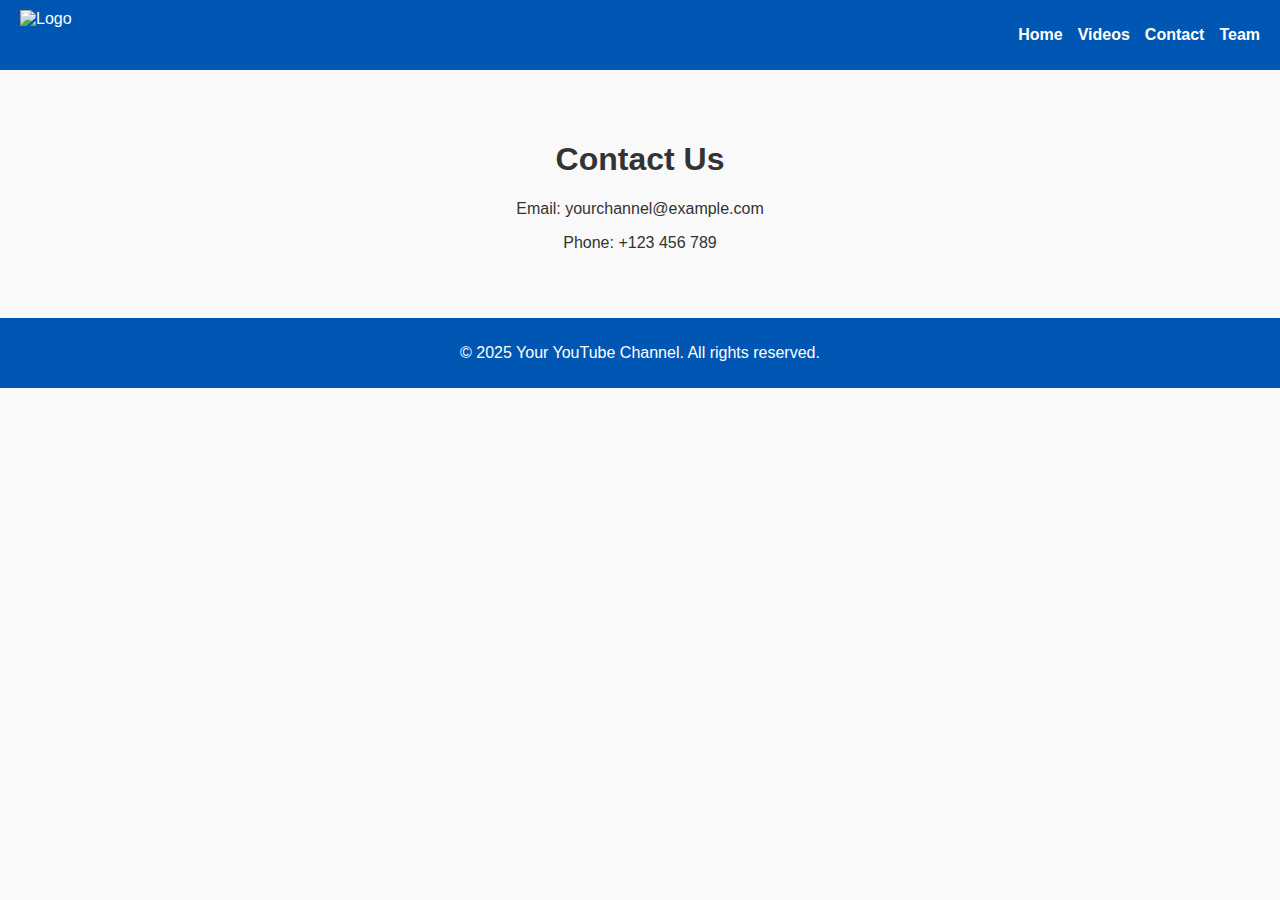
==== contact.html @ 91d70dd4 "Add files via upload" ====
<!DOCTYPE html>
<html lang="en">
<head>
    <meta charset="UTF-8">
    <meta name="viewport" content="width=device-width, initial-scale=1.0">
    <title>Contact - Your YouTube Channel</title>
    <link rel="stylesheet" href="styles.css">
</head>
<body>
    <header>
        <img src="logo.jpg" alt="Logo" class="logo">
        <nav>
            <ul>
                <li><a href="index.html">Home</a></li>
                <li><a href="videos.html">Videos</a></li>
                <li><a href="contact.html">Contact</a></li>
                <li><a href="team.html">Team</a></li>
            </ul>
        </nav>
    </header>

    <section class="contact">
        <h1>Contact Us</h1>
        <p>Email: yourchannel@example.com</p>
        <p>Phone: +123 456 789</p>
    </section>

    <footer>
        <p>&copy; 2025 Your YouTube Channel. All rights reserved.</p>
    </footer>
</body>
</html>
---- styles.css ----
body {
    font-family: Arial, sans-serif;
    margin: 0;
    padding: 0;
    background: #f9f9f9;
    color: #333;
}

header {
    display: flex;
    justify-content: space-between;
    align-items: center;
    background-color: #0056b3;
    padding: 10px 20px;
    color: white;
}

.logo {
    height: 50px;
}

nav ul {
    list-style-type: none;
    display: flex;
    gap: 15px;
    margin: 0;
    padding: 0;
}

nav ul li a {
    color: white;
    text-decoration: none;
    font-weight: bold;
}

nav ul li a:hover {
    text-decoration: underline;
}

section {
    padding: 50px;
    text-align: center;
}

footer {
    text-align: center;
    background-color: #0056b3;
    color: white;
    padding: 10px 0;
}
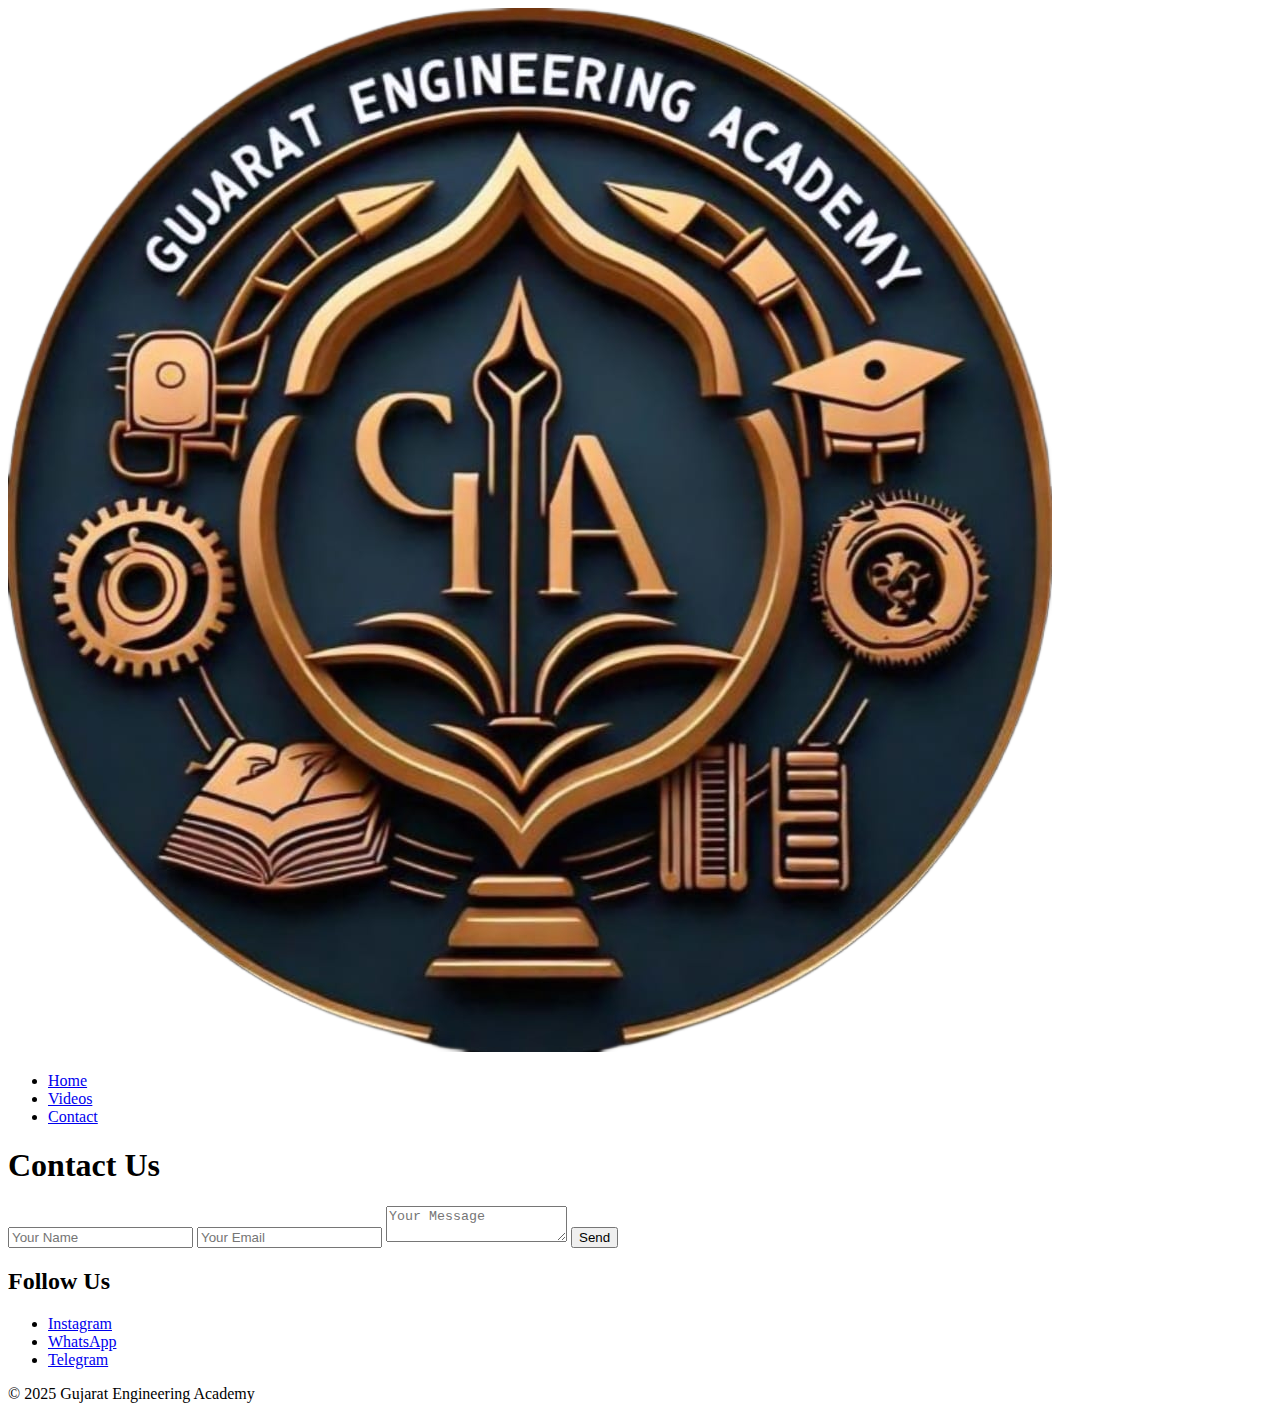
==== commit e4a7bba6: "Add files via upload" ====
--- a/contact.html
+++ b/contact.html
@@ -3,30 +3,43 @@
 <head>
     <meta charset="UTF-8">
     <meta name="viewport" content="width=device-width, initial-scale=1.0">
-    <title>Contact - Your YouTube Channel</title>
+    <title>Contact - Gujarat Engineering Academy</title>
     <link rel="stylesheet" href="styles.css">
 </head>
 <body>
-    <header>
-        <img src="logo.jpg" alt="Logo" class="logo">
+    <header class="header">
+        <div class="logo">
+            <img src="logo.jpg" alt="Academy Logo">
+        </div>
         <nav>
-            <ul>
+            <ul class="nav-links">
                 <li><a href="index.html">Home</a></li>
                 <li><a href="videos.html">Videos</a></li>
-                <li><a href="contact.html">Contact</a></li>
-                <li><a href="team.html">Team</a></li>
+                <li><a href="contact.html" class="active">Contact</a></li>
             </ul>
         </nav>
     </header>
-
-    <section class="contact">
-        <h1>Contact Us</h1>
-        <p>Email: yourchannel@example.com</p>
-        <p>Phone: +123 456 789</p>
-    </section>
-
+    <main>
+        <section class="contact-section">
+            <h1>Contact Us</h1>
+            <form>
+                <input type="text" placeholder="Your Name" required>
+                <input type="email" placeholder="Your Email" required>
+                <textarea placeholder="Your Message" required></textarea>
+                <button type="submit">Send</button>
+            </form>
+            <div class="social-links">
+                <h2>Follow Us</h2>
+                <ul>
+                    <li><a href="https://www.instagram.com/your_instagram">Instagram</a></li>
+                    <li><a href="https://wa.me/your_whatsapp_number">WhatsApp</a></li>
+                    <li><a href="https://t.me/your_telegram_username">Telegram</a></li>
+                </ul>
+            </div>
+        </section>
+    </main>
     <footer>
-        <p>&copy; 2025 Your YouTube Channel. All rights reserved.</p>
+        <p>&copy; 2025 Gujarat Engineering Academy</p>
     </footer>
 </body>
 </html>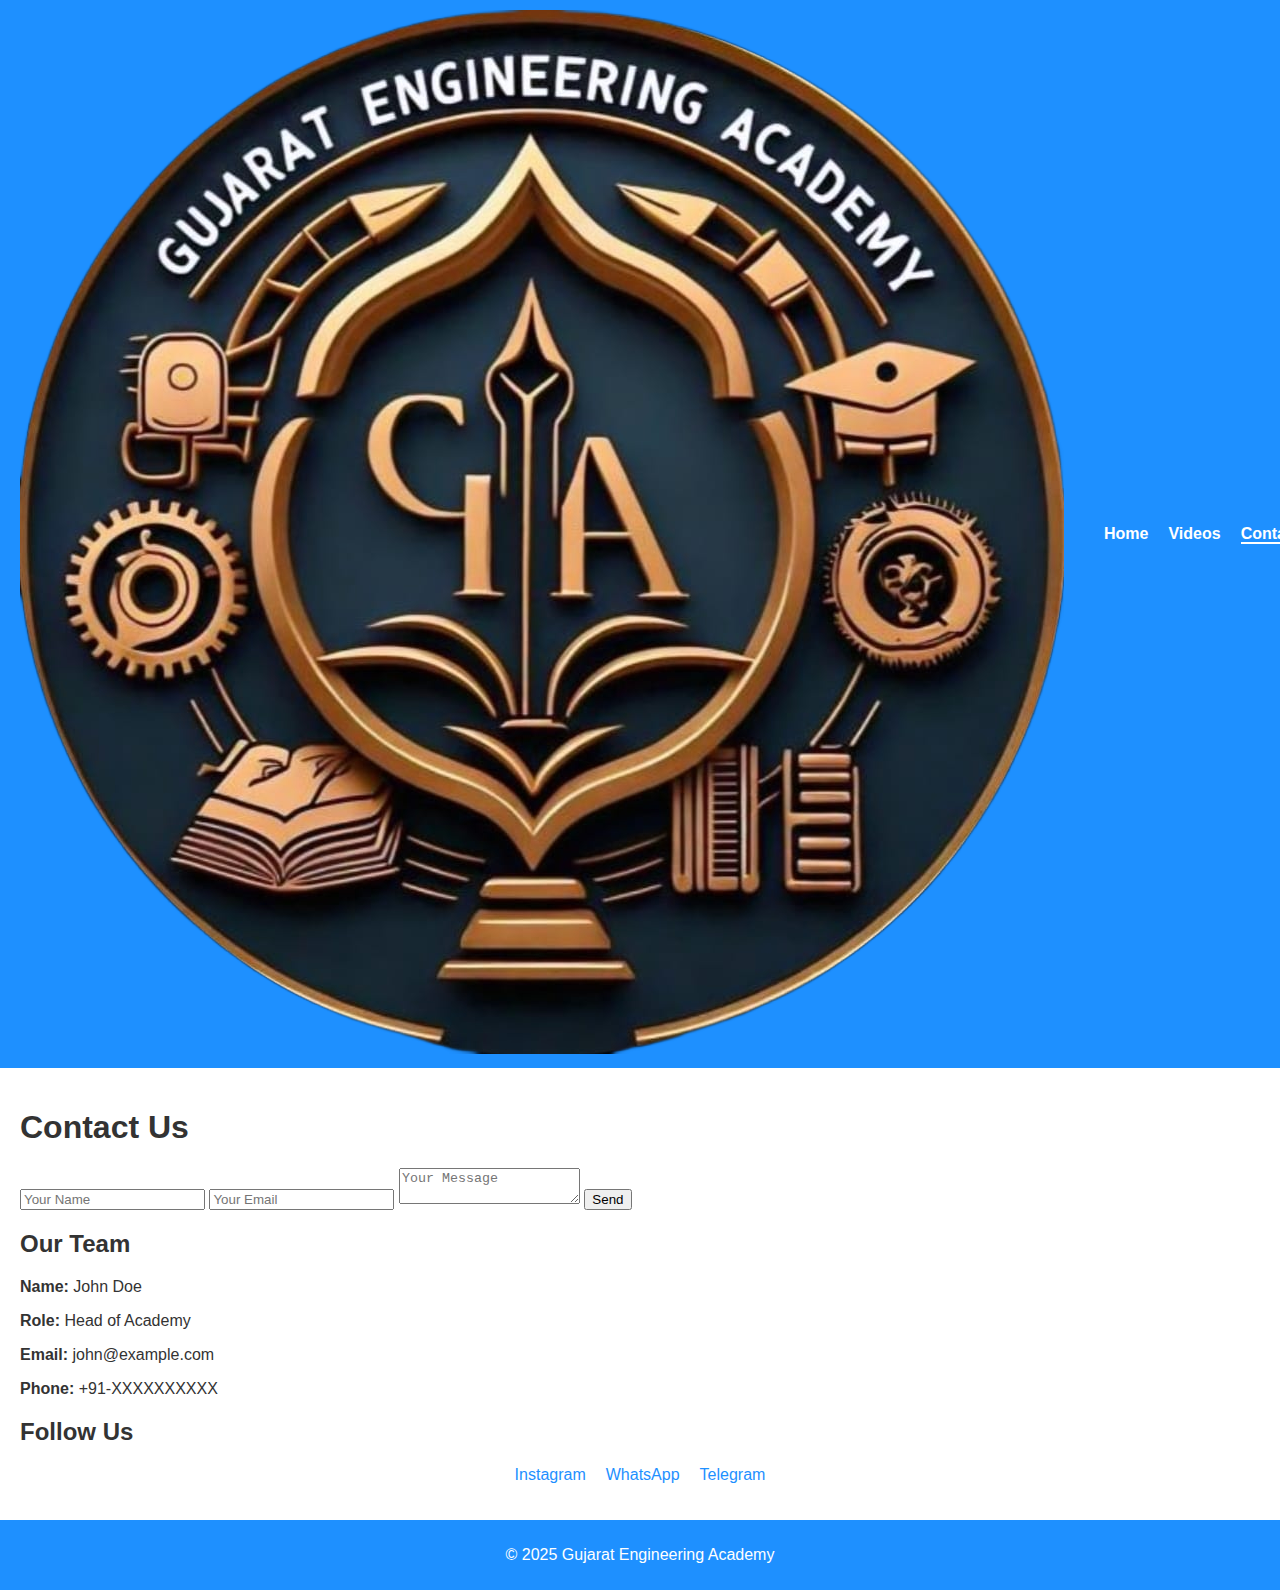
==== commit cefc4c5e: "Add files via upload" ====
--- a/contact.html
+++ b/contact.html
@@ -1,45 +1,52 @@
-<!DOCTYPE html>
-<html lang="en">
-<head>
-    <meta charset="UTF-8">
-    <meta name="viewport" content="width=device-width, initial-scale=1.0">
-    <title>Contact - Gujarat Engineering Academy</title>
-    <link rel="stylesheet" href="styles.css">
-</head>
-<body>
-    <header class="header">
-        <div class="logo">
-            <img src="logo.jpg" alt="Academy Logo">
-        </div>
-        <nav>
-            <ul class="nav-links">
-                <li><a href="index.html">Home</a></li>
-                <li><a href="videos.html">Videos</a></li>
-                <li><a href="contact.html" class="active">Contact</a></li>
-            </ul>
-        </nav>
-    </header>
-    <main>
-        <section class="contact-section">
-            <h1>Contact Us</h1>
-            <form>
-                <input type="text" placeholder="Your Name" required>
-                <input type="email" placeholder="Your Email" required>
-                <textarea placeholder="Your Message" required></textarea>
-                <button type="submit">Send</button>
-            </form>
-            <div class="social-links">
-                <h2>Follow Us</h2>
-                <ul>
-                    <li><a href="https://www.instagram.com/your_instagram">Instagram</a></li>
-                    <li><a href="https://wa.me/your_whatsapp_number">WhatsApp</a></li>
-                    <li><a href="https://t.me/your_telegram_username">Telegram</a></li>
-                </ul>
-            </div>
-        </section>
-    </main>
-    <footer>
-        <p>&copy; 2025 Gujarat Engineering Academy</p>
-    </footer>
-</body>
-</html>+<!DOCTYPE html>
+<html lang="en">
+<head>
+    <meta charset="UTF-8">
+    <meta name="viewport" content="width=device-width, initial-scale=1.0">
+    <title>Contact - Gujarat Engineering Academy</title>
+    <link rel="stylesheet" href="styles.css">
+</head>
+<body>
+    <header class="header">
+        <div class="logo">
+            <img src="logo.jpg" alt="Academy Logo">
+        </div>
+        <nav>
+            <ul class="nav-links">
+                <li><a href="index.html">Home</a></li>
+                <li><a href="videos.html">Videos</a></li>
+                <li><a href="contact.html" class="active">Contact</a></li>
+            </ul>
+        </nav>
+    </header>
+    <main>
+        <section class="contact-section">
+            <h1>Contact Us</h1>
+            <form>
+                <input type="text" placeholder="Your Name" required>
+                <input type="email" placeholder="Your Email" required>
+                <textarea placeholder="Your Message" required></textarea>
+                <button type="submit">Send</button>
+            </form>
+            <div class="contact-details">
+                <h2>Our Team</h2>
+                <p><strong>Name:</strong> John Doe</p>
+                <p><strong>Role:</strong> Head of Academy</p>
+                <p><strong>Email:</strong> john@example.com</p>
+                <p><strong>Phone:</strong> +91-XXXXXXXXXX</p>
+            </div>
+            <div class="social-links">
+                <h2>Follow Us</h2>
+                <ul>
+                    <li><a href="https://www.instagram.com/your_instagram">Instagram</a></li>
+                    <li><a href="https://wa.me/your_whatsapp_number">WhatsApp</a></li>
+                    <li><a href="https://t.me/your_telegram_username">Telegram</a></li>
+                </ul>
+            </div>
+        </section>
+    </main>
+    <footer>
+        <p>&copy; 2025 Gujarat Engineering Academy</p>
+    </footer>
+</body>
+</html>
--- a/styles.css
+++ b/styles.css
@@ -0,0 +1,93 @@
+/* General Styles */
+body {
+    font-family: Arial, sans-serif;
+    margin: 0;
+    padding: 0;
+    color: #333;
+}
+
+.header {
+    background: #1e90ff;
+    color: #fff;
+    padding: 10px 20px;
+    display: flex;
+    justify-content: space-between;
+    align-items: center;
+}
+
+.nav-links {
+    list-style: none;
+    display: flex;
+    gap: 20px;
+}
+
+.nav-links a {
+    text-decoration: none;
+    color: #fff;
+    font-weight: bold;
+}
+
+.nav-links a.active {
+    border-bottom: 2px solid #fff;
+}
+
+.hero {
+    text-align: center;
+    padding: 50px;
+    background: #f4f4f4;
+}
+
+.btn {
+    display: inline-block;
+    background: #1e90ff;
+    color: #fff;
+    padding: 10px 20px;
+    text-decoration: none;
+    border-radius: 5px;
+    margin-top: 20px;
+}
+
+.video-gallery {
+    padding: 20px;
+    text-align: center;
+}
+
+.videos {
+    display: flex;
+    gap: 20px;
+    justify-content: center;
+}
+
+.video iframe {
+    width: 300px;
+    height: 200px;
+}
+
+.contact-section {
+    padding: 20px;
+}
+
+.contact-details {
+    margin-top: 20px;
+    font-size: 16px;
+}
+
+.social-links ul {
+    list-style: none;
+    display: flex;
+    justify-content: center;
+    gap: 20px;
+    padding: 0;
+}
+
+.social-links a {
+    text-decoration: none;
+    color: #1e90ff;
+}
+
+footer {
+    background: #1e90ff;
+    text-align: center;
+    padding: 10px;
+    color: white;
+}
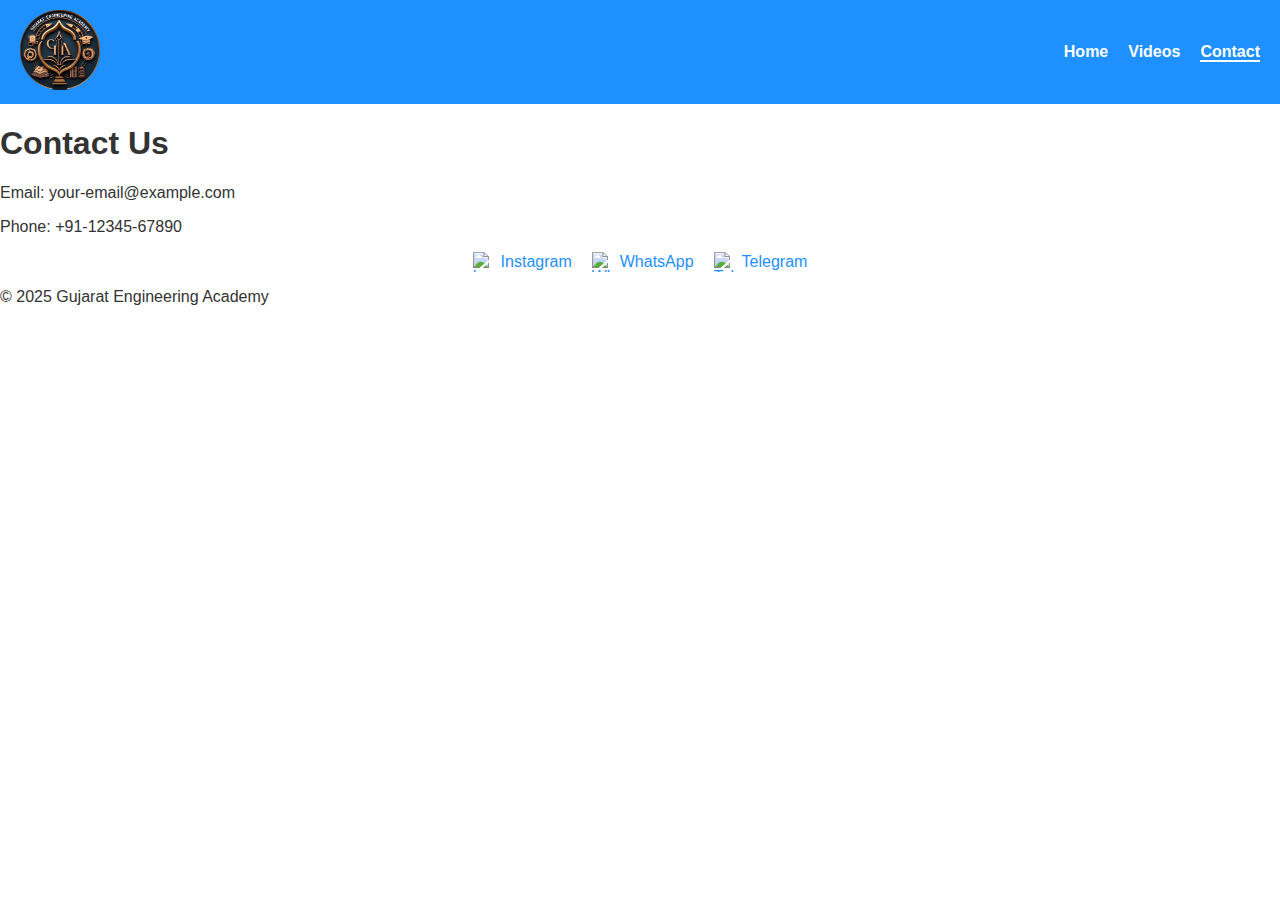
==== commit caa9ffcd: "Add files via upload" ====
--- a/contact.html
+++ b/contact.html
@@ -1,3 +1,4 @@
+
 <!DOCTYPE html>
 <html lang="en">
 <head>
@@ -9,7 +10,7 @@
 <body>
     <header class="header">
         <div class="logo">
-            <img src="logo.jpg" alt="Academy Logo">
+            <img src="logo.jpg" alt="Academy Logo" class="small-logo">
         </div>
         <nav>
             <ul class="nav-links">
@@ -20,28 +21,20 @@
         </nav>
     </header>
     <main>
-        <section class="contact-section">
+        <section class="contact">
             <h1>Contact Us</h1>
-            <form>
-                <input type="text" placeholder="Your Name" required>
-                <input type="email" placeholder="Your Email" required>
-                <textarea placeholder="Your Message" required></textarea>
-                <button type="submit">Send</button>
-            </form>
-            <div class="contact-details">
-                <h2>Our Team</h2>
-                <p><strong>Name:</strong> John Doe</p>
-                <p><strong>Role:</strong> Head of Academy</p>
-                <p><strong>Email:</strong> john@example.com</p>
-                <p><strong>Phone:</strong> +91-XXXXXXXXXX</p>
-            </div>
+            <p>Email: your-email@example.com</p>
+            <p>Phone: +91-12345-67890</p>
             <div class="social-links">
-                <h2>Follow Us</h2>
-                <ul>
-                    <li><a href="https://www.instagram.com/your_instagram">Instagram</a></li>
-                    <li><a href="https://wa.me/your_whatsapp_number">WhatsApp</a></li>
-                    <li><a href="https://t.me/your_telegram_username">Telegram</a></li>
-                </ul>
+                <a href="https://www.instagram.com/your_instagram">
+                    <img src="instagram-logo.png" alt="Instagram" class="icon"> Instagram
+                </a>
+                <a href="https://wa.me/your_whatsapp_number">
+                    <img src="whatsapp-logo.png" alt="WhatsApp" class="icon"> WhatsApp
+                </a>
+                <a href="https://t.me/your_telegram_username">
+                    <img src="telegram-logo.png" alt="Telegram" class="icon"> Telegram
+                </a>
             </div>
         </section>
     </main>
--- a/styles.css
+++ b/styles.css
@@ -1,3 +1,4 @@
+
 /* General Styles */
 body {
     font-family: Arial, sans-serif;
@@ -13,6 +14,11 @@
     display: flex;
     justify-content: space-between;
     align-items: center;
+}
+
+.logo img.small-logo {
+    width: 80px;
+    height: auto;
 }
 
 .nav-links {
@@ -47,47 +53,21 @@
     margin-top: 20px;
 }
 
-.video-gallery {
-    padding: 20px;
-    text-align: center;
-}
-
-.videos {
-    display: flex;
-    gap: 20px;
-    justify-content: center;
-}
-
-.video iframe {
-    width: 300px;
-    height: 200px;
-}
-
-.contact-section {
-    padding: 20px;
-}
-
-.contact-details {
-    margin-top: 20px;
-    font-size: 16px;
-}
-
-.social-links ul {
-    list-style: none;
+.social-links {
     display: flex;
     justify-content: center;
     gap: 20px;
-    padding: 0;
 }
 
 .social-links a {
+    display: flex;
+    align-items: center;
     text-decoration: none;
     color: #1e90ff;
 }
 
-footer {
-    background: #1e90ff;
-    text-align: center;
-    padding: 10px;
-    color: white;
+.social-links a img.icon {
+    width: 20px;
+    height: 20px;
+    margin-right: 8px;
 }
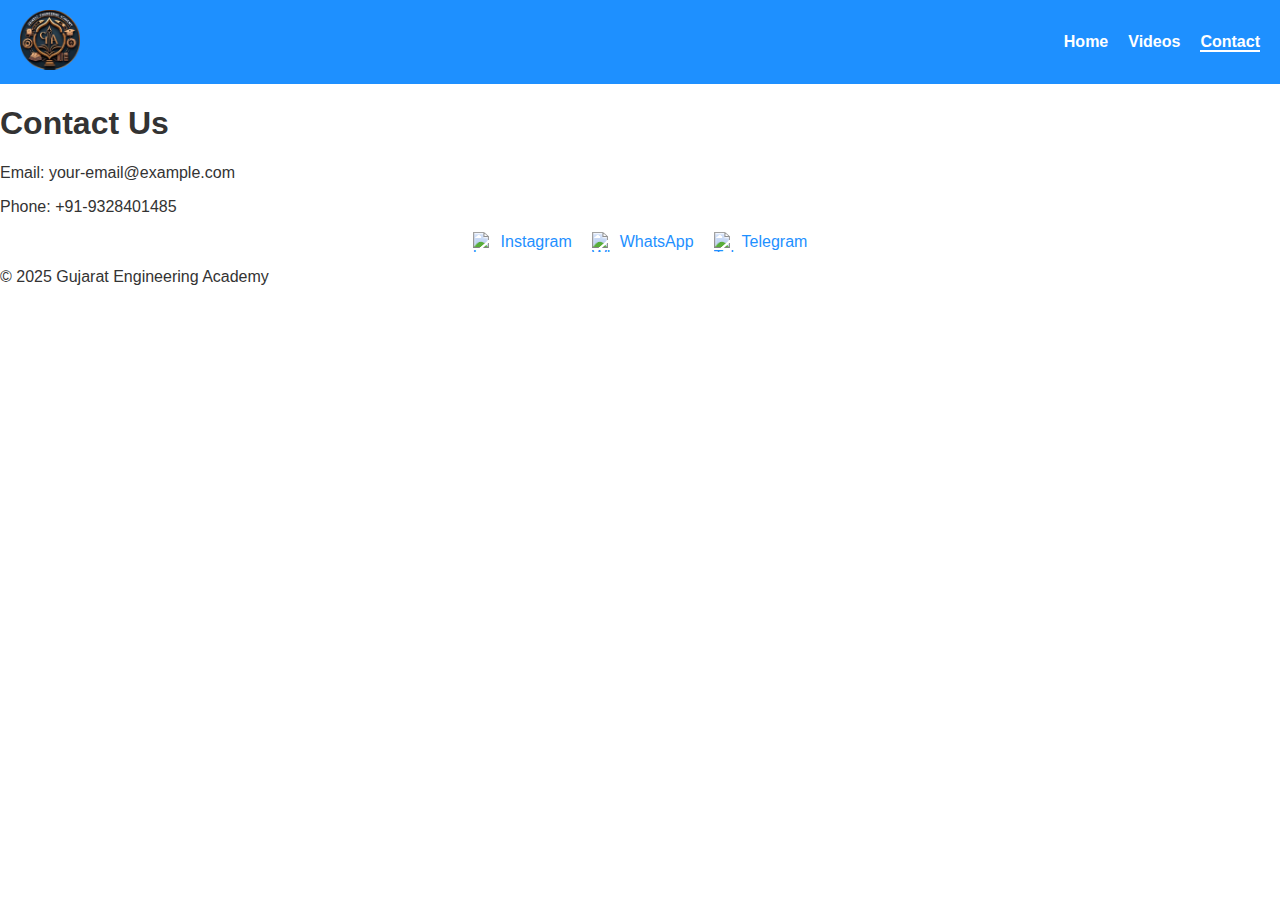
==== commit ac1a95fe: "Add files via upload" ====
--- a/contact.html
+++ b/contact.html
@@ -1,4 +1,3 @@
-
 <!DOCTYPE html>
 <html lang="en">
 <head>
@@ -24,15 +23,15 @@
         <section class="contact">
             <h1>Contact Us</h1>
             <p>Email: your-email@example.com</p>
-            <p>Phone: +91-12345-67890</p>
+            <p>Phone: +91-9328401485</p>
             <div class="social-links">
-                <a href="https://www.instagram.com/your_instagram">
+                <a href="https://www.instagram.com/gujarat._engineering._academy?igsh=YW1vMWFlNGQ0c2F1">
                     <img src="instagram-logo.png" alt="Instagram" class="icon"> Instagram
                 </a>
-                <a href="https://wa.me/your_whatsapp_number">
+                <a href="https://wa.me/9328401485">
                     <img src="whatsapp-logo.png" alt="WhatsApp" class="icon"> WhatsApp
                 </a>
-                <a href="https://t.me/your_telegram_username">
+                <a href="https://t.me/+PlmN33PAVK5hMzI9">
                     <img src="telegram-logo.png" alt="Telegram" class="icon"> Telegram
                 </a>
             </div>
--- a/styles.css
+++ b/styles.css
@@ -1,4 +1,3 @@
-
 /* General Styles */
 body {
     font-family: Arial, sans-serif;
@@ -17,7 +16,7 @@
 }
 
 .logo img.small-logo {
-    width: 80px;
+    width: 60px;
     height: auto;
 }
 
